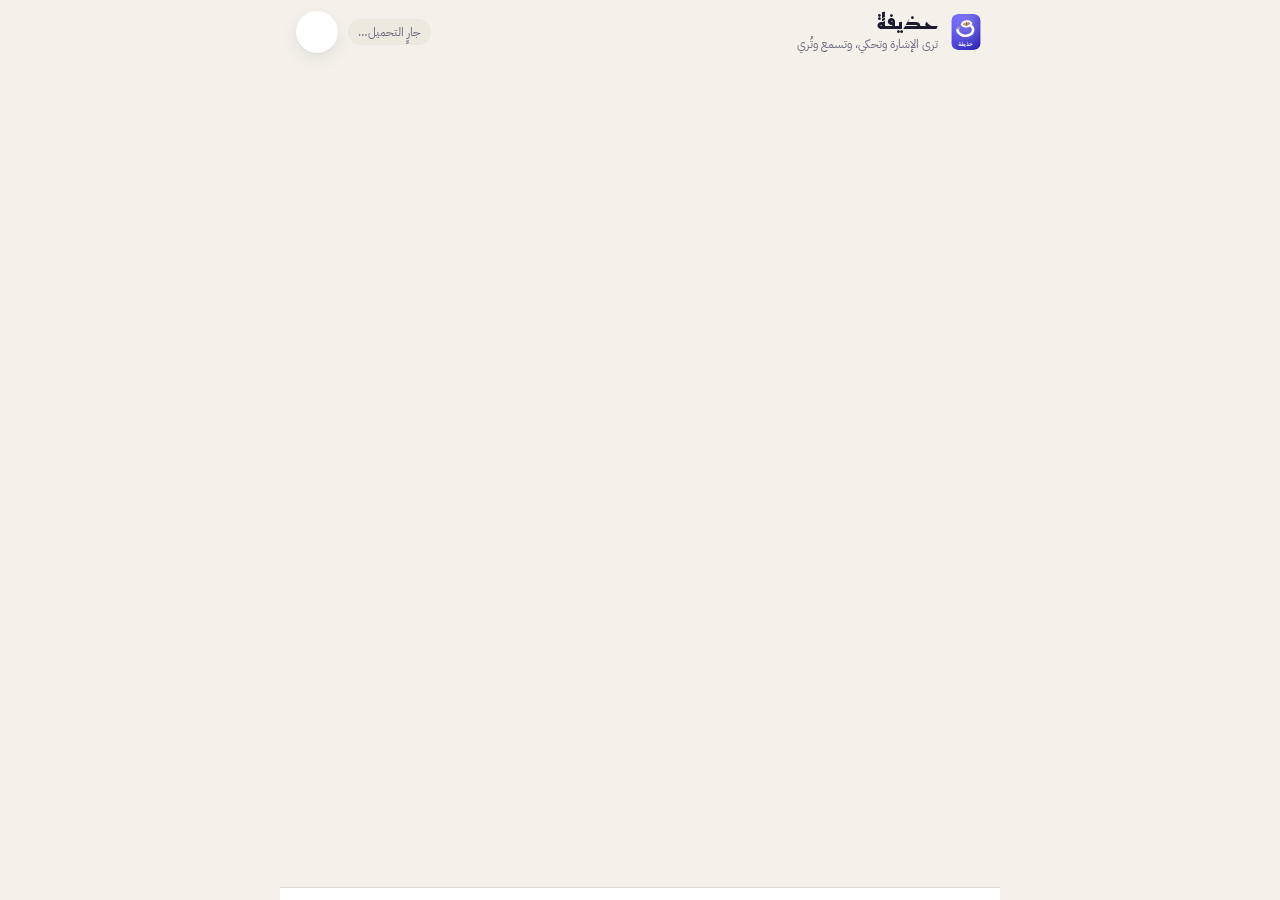
==== index.html @ 092742e8 "feat: room linking, torch, urgent words, name sign, daily streak, SOS broadcast" ====
<!doctype html>
<html lang="ar" dir="rtl">
<head>
<meta charset="utf-8">
<meta name="viewport" content="width=device-width, initial-scale=1, viewport-fit=cover">
<meta name="theme-color" content="#4640d4">
<meta name="mobile-web-app-capable" content="yes">
<meta name="apple-mobile-web-app-capable" content="yes">
<title>حذيفة</title>
<link rel="manifest" href="manifest.webmanifest">
<link rel="icon" href="icons/favicon-64.png">
<link rel="apple-touch-icon" href="icons/icon-192.png">
<link rel="preconnect" href="https://fonts.googleapis.com">
<link rel="preconnect" href="https://fonts.gstatic.com" crossorigin>
<link rel="stylesheet" href="https://fonts.googleapis.com/css2?family=IBM+Plex+Sans+Arabic:wght@400;600;700&family=Reem+Kufi:wght@500;700&display=swap">
<link rel="stylesheet" href="css/style.css">
</head>
<body>
<div id="app">
  <header class="top">
    <div class="brand">
      <img src="icons/logo.svg" alt="حذيفة" width="36" height="45">
      <div><h1>حذيفة</h1><small>ترى الإشارة وتحكي، وتسمع وتُري</small></div>
    </div>
    <span class="chip-status" id="status-chip">جارٍ التحميل…</span>
    <button class="iconbtn" id="btn-settings" aria-label="الإعدادات"></button>
  </header>

  <main id="main">
    <section class="view" id="view-translate"></section>
    <section class="view" id="view-listen"></section>
    <section class="view" id="view-course"></section>
    <section class="view" id="view-learn"></section>
    <section class="view" id="view-streak"></section>
    <section class="view" id="view-dict"></section>
    <section class="view" id="view-commands"></section>
    <section class="view" id="view-namesign"></section>
    <section class="view" id="view-room"></section>
  </main>

  <nav class="tabs" id="tabs" role="tablist" aria-label="الأقسام"></nav>
</div>

<!-- مسرح الكاميرا الواحد: يُنقل بين الأقسام بدل فتح الكاميرا أكثر من مرة -->
<div class="stage" id="stage" hidden>
  <video playsinline muted autoplay></video>
  <canvas class="overlay"></canvas>
  <div class="holdbar"><i></i></div>
  <div class="tools"></div>
  <div class="hud"><span class="pill dim" data-hud="left"></span><span class="pill big" data-hud="word" hidden></span><span class="pill dim" data-hud="quality"></span></div>
  <div class="center" data-hud="center"></div>
  <div class="shade" data-hud="shade">
    <h2>الكاميرا مغلقة</h2>
    <p>تعمل المعالجة كلها داخل هاتفك. لا يُرسَل أي فيديو إلى أي مكان.</p>
    <button class="btn primary" data-act="start-cam">تشغيل الكاميرا</button>
  </div>
</div>

<script type="module" src="js/app.js"></script>
</body>
</html>
---- css/style.css ----
/* عين — واجهة عربية (RTL) تبدأ من الهاتف */
:root {
  --bg: #f3f1ea; --surface: #ffffff; --surface2: #ece9df; --ink: #1c1a33; --muted: #6a6880; --line: #ded9cc;
  --accent: #4640d4; --accent-ink: #ffffff; --accent-soft: #e4e2fb;
  --amber: #e89a1d; --amber-soft: #fbeccd; --ok: #14925f; --ok-soft: #d6f1e5; --bad: #cf3f27; --bad-soft: #fadcd5;
  --shadow: 0 1px 2px rgba(28,26,51,.06), 0 6px 18px rgba(28,26,51,.07);
  --radius: 18px; --nav-h: 64px;
  --font-title: 'Reem Kufi', 'Segoe UI', Tahoma, 'Noto Sans Arabic', 'DejaVu Sans', sans-serif;
  --font-body: 'IBM Plex Sans Arabic', 'Segoe UI', Tahoma, 'Noto Sans Arabic', 'DejaVu Sans', sans-serif;
}
@media (prefers-color-scheme: dark) {
  :root:not([data-theme="light"]) {
    --bg: #101019; --surface: #1a1a29; --surface2: #232336; --ink: #ecebf8; --muted: #9a98b3; --line: #2d2d44;
    --accent: #8d89ff; --accent-ink: #12121f; --accent-soft: #28274a;
    --amber: #f5b64e; --amber-soft: #3a2f17; --ok: #3ccb8e; --ok-soft: #14342a; --bad: #ff7b60; --bad-soft: #3c1e18;
    --shadow: 0 1px 2px rgba(0,0,0,.4), 0 6px 18px rgba(0,0,0,.35);
    color-scheme: dark;
  }
}
:root[data-theme="dark"] {
  --bg: #101019; --surface: #1a1a29; --surface2: #232336; --ink: #ecebf8; --muted: #9a98b3; --line: #2d2d44;
  --accent: #8d89ff; --accent-ink: #12121f; --accent-soft: #28274a;
  --amber: #f5b64e; --amber-soft: #3a2f17; --ok: #3ccb8e; --ok-soft: #14342a; --bad: #ff7b60; --bad-soft: #3c1e18;
  --shadow: 0 1px 2px rgba(0,0,0,.4), 0 6px 18px rgba(0,0,0,.35);
  color-scheme: dark;
}

* { box-sizing: border-box; -webkit-tap-highlight-color: transparent; }
html, body { margin: 0; height: 100%; }
body {
  background: var(--bg); color: var(--ink); font-family: var(--font-body); font-size: 16px; line-height: 1.55;
  overscroll-behavior: none; -webkit-text-size-adjust: 100%;
}
button, input, select, textarea { font: inherit; color: inherit; }
h1, h2, h3 { font-family: var(--font-title); font-weight: 700; margin: 0; text-wrap: balance; letter-spacing: 0; }
p { margin: 0; }
[hidden] { display: none !important; }

#app { height: 100%; display: flex; flex-direction: column; max-width: 720px; margin-inline: auto; }

/* ---- الترويسة ---- */
.top {
  display: flex; align-items: center; gap: 10px; padding: calc(10px + env(safe-area-inset-top, 0px)) max(16px, env(safe-area-inset-left, 0px)) 8px max(16px, env(safe-area-inset-right, 0px));
}
.brand { display: flex; align-items: center; gap: 10px; flex: 1; min-width: 0; }
.brand img { width: 36px; height: 36px; flex: none; border-radius: 10px; }
.brand h1 { font-size: 1.35rem; line-height: 1.1; }
.brand small { display: block; color: var(--muted); font-size: .72rem; margin-top: 2px; }
.chip-status { font-size: .74rem; padding: 4px 10px; border-radius: 99px; background: var(--surface2); color: var(--muted); white-space: nowrap; }
.chip-status.ok { background: var(--ok-soft); color: var(--ok); }
.chip-status.warn { background: var(--amber-soft); color: var(--amber); }

/* ---- المحتوى ---- */
main { flex: 1; min-height: 0; overflow-y: auto; overflow-x: hidden; padding: 6px max(16px, env(safe-area-inset-left, 0px)) 24px max(16px, env(safe-area-inset-right, 0px)); scroll-behavior: smooth; }
.view { display: none; flex-direction: column; gap: 14px; animation: fade .22s ease; }
.view.on { display: flex; }
@keyframes fade { from { opacity: 0; transform: translateY(6px); } to { opacity: 1; transform: none; } }

/* ---- التنقّل السفلي ---- */
nav.tabs {
  display: flex; overflow-x: auto; gap: 2px; background: var(--surface); border-top: 1px solid var(--line);
  padding: 6px max(4px, env(safe-area-inset-left, 0px)) calc(6px + env(safe-area-inset-bottom, 0px)) max(4px, env(safe-area-inset-right, 0px));
  scrollbar-width: none;
}
nav.tabs::-webkit-scrollbar { display: none; }
nav.tabs button {
  display: flex; flex-direction: column; align-items: center; gap: 2px; background: none; border: 0; padding: 6px 8px; border-radius: 14px;
  color: var(--muted); font-size: .68rem; font-weight: 600; cursor: pointer; min-height: 52px; flex-shrink: 0; min-width: 54px;
}
nav.tabs button svg { width: 22px; height: 22px; }
nav.tabs button[aria-selected="true"] { color: var(--accent); background: var(--accent-soft); }

/* ---- مسرح الكاميرا بملء الشاشة ---- */
.stage.focus {
  position: fixed; inset: 0; z-index: 90; max-height: none; aspect-ratio: auto;
  height: 100%; border-radius: 0;
}
.stage.focus .shade p { max-width: 30ch; }
.stage.focus .hud { inset-inline: 16px; bottom: max(16px, env(safe-area-inset-bottom, 0px)); }
.stage.focus .hud .pill.big { font-size: 1.5rem; padding: 8px 22px; }
.stage.focus .tools { top: max(12px, env(safe-area-inset-top, 0px)); }

/* ---- فقاعة الطوارئ العائمة (SOS بلا كاميرا) ---- */
.sos-fab {
  position: fixed; inset-inline-end: 14px; bottom: calc(72px + env(safe-area-inset-bottom, 0px)); z-index: 95;
  width: 54px; height: 54px; border-radius: 50%; background: #b3170a; color: #fff;
  display: grid; place-items: center; border: 0; cursor: pointer;
  box-shadow: 0 6px 18px rgba(179, 23, 10, .45);
}
.sos-fab svg { width: 26px; height: 26px; }
.sos-fab::after { content: ''; position: absolute; inset: -4px; border-radius: 50%; border: 2px solid rgba(179, 23, 10, .5); animation: sospulse 2.2s infinite; }
@keyframes sospulse {
  0% { transform: scale(.92); opacity: 1; }
  70% { transform: scale(1.3); opacity: 0; }
  100% { transform: scale(1.3); opacity: 0; }
}

/* ---- الكورس ---- */
.course-unit-head { display: flex; align-items: center; gap: 10px; }
.course-badge { width: 42px; height: 42px; border-radius: 50%; flex: none; display: grid; place-items: center; background: var(--accent-soft); color: var(--accent); font-size: 1.1rem; font-weight: 700; }
.course-badge.done { background: var(--ok-soft); color: var(--ok); }
.step-count { display: flex; flex-wrap: wrap; gap: 6px; }
.step-dot { width: 10px; height: 10px; border-radius: 50%; background: var(--line); }
.step-dot.on { background: var(--ok); }
.step-note p { margin-bottom: 8px; }
.step-note li { margin-bottom: 4px; }
.challenge-box { display: flex; flex-direction: column; gap: 10px; align-items: center; text-align: center; }
.challenge-target { font-family: var(--font-title); font-size: 3rem; color: var(--accent); line-height: 1.1; }

/* ---- تمرين الأبجدية المتسلسل ---- */
.exchips { display: flex; flex-wrap: wrap; gap: 6px; justify-content: center; }
.exchip { font-family: var(--font-title); font-size: 1.3rem; padding: 4px 12px; border-radius: 10px; background: var(--surface2); color: var(--muted); }
.exchip.cur { background: var(--amber-soft); color: var(--amber); outline: 1.5px solid var(--amber); }
.exchip.done { background: var(--ok-soft); color: var(--ok); }
.exbig { font-family: var(--font-title); font-size: 4.5rem; text-align: center; color: var(--accent); line-height: 1.2; min-height: 1.2em; }

/* ---- البطاقات ---- */
.card { background: var(--surface); border-radius: var(--radius); box-shadow: var(--shadow); padding: 14px; display: flex; flex-direction: column; gap: 10px; min-width: 0; }
.card h2 { font-size: 1.12rem; }
.card .sub { color: var(--muted); font-size: .86rem; }
.row { display: flex; gap: 10px; align-items: center; flex-wrap: wrap; }
.row.between { justify-content: space-between; }
.row.spread { justify-content: space-between; width: 100%; }
.grow { flex: 1; min-width: 0; }
.muted { color: var(--muted); }
.small { font-size: .82rem; }

/* ---- أزرار ---- */
.btn {
  display: inline-flex; align-items: center; justify-content: center; gap: 8px; border: 0; border-radius: 14px; padding: 11px 16px; min-height: 46px;
  background: var(--surface2); color: var(--ink); font-weight: 600; cursor: pointer; transition: transform .08s, background .15s;
}
.btn:active { transform: scale(.97); }
.btn svg { width: 20px; height: 20px; flex: none; }
.btn.primary { background: var(--accent); color: var(--accent-ink); }
.btn.amber { background: var(--amber); color: #2b1b00; }
.btn.ghost { background: transparent; border: 1.5px solid var(--line); }
.btn.danger { background: var(--bad-soft); color: var(--bad); }
.btn.sm { min-height: 36px; padding: 6px 12px; font-size: .86rem; border-radius: 11px; }
.btn.block { width: 100%; }
.btn[disabled] { opacity: .45; pointer-events: none; }
.iconbtn { width: 42px; height: 42px; border-radius: 50%; border: 0; background: var(--surface); color: var(--ink); display: grid; place-items: center; box-shadow: var(--shadow); cursor: pointer; flex: none; }
.iconbtn svg { width: 22px; height: 22px; }

/* ---- حقول ---- */
input[type=text], input[type=search], input[type=tel], textarea, select {
  width: 100%; background: var(--surface2); border: 1.5px solid transparent; border-radius: 12px; padding: 10px 12px; min-height: 44px; outline: none;
}
input:focus, textarea:focus, select:focus { border-color: var(--accent); }
textarea { resize: vertical; min-height: 84px; }
label.field { display: flex; flex-direction: column; gap: 6px; font-size: .86rem; color: var(--muted); }
.seg { display: flex; background: var(--surface2); border-radius: 12px; padding: 3px; gap: 3px; }
.seg button { flex: 1; border: 0; background: none; padding: 8px 6px; border-radius: 9px; font-weight: 600; cursor: pointer; color: var(--muted); }
.seg button[aria-pressed="true"] { background: var(--surface); color: var(--accent); box-shadow: var(--shadow); }
.switch { display: flex; align-items: center; justify-content: space-between; gap: 10px; padding: 6px 0; }
.switch input { width: 46px; height: 26px; accent-color: var(--accent); }

/* ---- مسرح الكاميرا ---- */
.stage { position: relative; width: 100%; aspect-ratio: 4 / 3; max-height: 48vh; background: #0c0c14; border-radius: var(--radius); overflow: hidden; box-shadow: var(--shadow); }
.stage video, .stage canvas.overlay { position: absolute; inset: 0; width: 100%; height: 100%; object-fit: cover; }
.stage canvas.overlay { pointer-events: none; }
.stage .shade { position: absolute; inset: 0; display: grid; place-items: center; text-align: center; padding: 20px; background: linear-gradient(160deg, #1b1a3a, #0c0c14); color: #e9e8fa; gap: 12px; }
.stage .shade p { max-width: 28ch; font-size: .92rem; color: #b9b7d6; }
.stage .shade .btn { margin-top: 4px; }
.hud { position: absolute; inset-inline: 10px; bottom: 10px; display: flex; align-items: flex-end; justify-content: space-between; gap: 8px; pointer-events: none; }
.hud .pill { background: rgba(10,10,20,.62); color: #fff; backdrop-filter: blur(6px); padding: 5px 12px; border-radius: 99px; font-size: .8rem; }
.hud .pill.big { font-size: 1.1rem; font-weight: 700; padding: 6px 16px; }
.hud .pill.ok { background: rgba(20,146,95,.85); }
.hud .pill.warn { background: rgba(190,120,20,.92); }
.hud .pill.bad { background: rgba(180,50,40,.92); }
.hud .pill.dim { opacity: .75; }
.holdbar { position: absolute; inset-inline: 0; top: 0; height: 5px; background: rgba(255,255,255,.15); }
.holdbar i { display: block; height: 100%; width: 0; background: #3ccb8e; transition: width .08s linear; }
.stage .tools { position: absolute; top: 10px; inset-inline-end: 10px; display: flex; gap: 8px; }
.stage .tools .iconbtn { width: 38px; height: 38px; background: rgba(10,10,20,.6); color: #fff; box-shadow: none; }

/* ---- الجملة ---- */
.sentence { min-height: 74px; display: flex; flex-wrap: wrap; gap: 8px; align-items: center; padding: 10px; background: var(--surface); border-radius: var(--radius); box-shadow: var(--shadow); }
.sentence .ph { color: var(--muted); font-size: .92rem; }
.word { background: var(--accent-soft); color: var(--accent); padding: 6px 14px; border-radius: 12px; font-weight: 700; font-size: 1.25rem; animation: pop .25s ease; }
.word.unknown { background: transparent; border: 1.5px dashed var(--muted); color: var(--muted); }
.word.active { background: var(--amber); color: #2b1b00; }
@keyframes pop { from { transform: scale(.7); opacity: 0; } to { transform: none; opacity: 1; } }
.bigword { font-family: var(--font-title); font-size: clamp(2rem, 9vw, 3.2rem); text-align: center; padding: 6px 0; min-height: 1.3em; color: var(--accent); }

/* ---- صفوف القوائم ---- */
.list { display: flex; flex-direction: column; gap: 8px; }
.item { display: flex; align-items: center; gap: 12px; background: var(--surface); border-radius: 16px; padding: 10px 12px; box-shadow: var(--shadow); min-width: 0; }
.item .ttl { font-weight: 700; font-size: 1.05rem; overflow: hidden; text-overflow: ellipsis; white-space: nowrap; }
.item .meta { color: var(--muted); font-size: .8rem; }
.badge { font-size: .7rem; font-weight: 700; padding: 2px 8px; border-radius: 99px; background: var(--surface2); color: var(--muted); }
.badge.static { background: var(--accent-soft); color: var(--accent); }
.badge.motion { background: var(--amber-soft); color: var(--amber); }
.badge.builtin { background: var(--ok-soft); color: var(--ok); }
.avatar-box { position: relative; background: linear-gradient(180deg, var(--surface2), var(--surface)); border-radius: var(--radius); overflow: hidden; }
.avatar-box canvas { width: 100%; height: 100%; display: block; }
.avatar-box .cap { position: absolute; inset-inline: 0; top: 8px; text-align: center; font-weight: 700; font-size: 1.1rem; pointer-events: none; }
.hint { position: absolute; inset-inline: 0; bottom: 6px; text-align: center; font-size: .72rem; color: var(--muted); pointer-events: none; }

/* ---- الأصابع (تغذية راجعة) ---- */
.fingers { display: grid; grid-template-columns: repeat(5, 1fr); gap: 6px; }
.fingers span { text-align: center; padding: 6px 2px; border-radius: 10px; background: var(--surface2); color: var(--muted); font-size: .78rem; font-weight: 600; transition: background .15s, color .15s; }
.fingers span.ok { background: var(--ok-soft); color: var(--ok); }
.fingers span.bad { background: var(--bad-soft); color: var(--bad); }
.meter { height: 12px; background: var(--surface2); border-radius: 99px; overflow: hidden; }
.meter i { display: block; height: 100%; width: 0; background: linear-gradient(90deg, var(--bad), var(--amber), var(--ok)); transition: width .1s linear; }
.stars { font-size: 1.5rem; letter-spacing: 3px; color: var(--amber); }
.stars .off { color: var(--line); }

/* ---- مودال ---- */
.scrim { position: fixed; inset: 0; background: rgba(8,8,16,.55); display: flex; align-items: flex-end; justify-content: center; z-index: 50; animation: fade .18s ease; }
.sheet { background: var(--bg); width: 100%; max-width: 720px; max-height: 92vh; overflow-y: auto; border-radius: 24px 24px 0 0; padding: 16px max(16px, env(safe-area-inset-left, 0px)) calc(20px + env(safe-area-inset-bottom, 0px)) max(16px, env(safe-area-inset-right, 0px)); display: flex; flex-direction: column; gap: 12px; }
.sheet .grab { width: 44px; height: 5px; background: var(--line); border-radius: 9px; align-self: center; flex: none; }
.sheet header { display: flex; align-items: center; justify-content: space-between; gap: 10px; }
.sheet header h2 { font-size: 1.25rem; }

.toast { position: fixed; inset-inline: 16px; bottom: calc(var(--nav-h) + 18px + env(safe-area-inset-bottom, 0px)); margin-inline: auto; max-width: 440px; background: var(--ink); color: var(--bg); padding: 11px 16px; border-radius: 14px; box-shadow: var(--shadow); z-index: 60; text-align: center; font-weight: 600; animation: fade .2s ease; }
.toast.bad { background: var(--bad); color: #fff; }
.toast.ok { background: var(--ok); color: #fff; }

/* ---- تقرير الخلط ---- */
.pair { display: flex; align-items: center; gap: 8px; padding: 8px 10px; border-radius: 12px; background: var(--surface2); font-size: .9rem; }
.pair.warn { background: var(--bad-soft); }
.pair.mid { background: var(--amber-soft); }
.pair b { font-weight: 700; }
.bar { height: 8px; border-radius: 9px; background: var(--surface); flex: 1; overflow: hidden; }
.bar i { display: block; height: 100%; background: var(--ok); }
.bar.warn i { background: var(--bad); } .bar.mid i { background: var(--amber); }

/* ---- طوارئ ---- */
.sos { position: fixed; inset: 0; z-index: 99; display: flex; flex-direction: column; align-items: center; justify-content: center; gap: 18px; text-align: center; padding: 24px; background: #b3170a; color: #fff; }
.sos.flash { animation: flash .5s steps(2) infinite; }
@keyframes flash { 50% { background: #ffd400; color: #2a1a00; } }
.sos h1 { font-size: clamp(2.4rem, 12vw, 4.2rem); }
.sos .btn { min-height: 56px; font-size: 1.1rem; min-width: 220px; }
.bigphrase { position: fixed; inset: 0; z-index: 70; background: var(--bg); display: flex; align-items: center; justify-content: center; padding: 24px; text-align: center; font-family: var(--font-title); font-size: clamp(2.2rem, 11vw, 4.4rem); line-height: 1.25; color: var(--accent); }
.bigphrase small { display: block; font-family: var(--font-body); font-size: .9rem; color: var(--muted); margin-top: 16px; }

.kbd { font-family: ui-monospace, Consolas, monospace; background: var(--surface2); padding: 2px 8px; border-radius: 8px; font-size: .84rem; direction: ltr; display: inline-block; }
.empty { text-align: center; color: var(--muted); padding: 22px 10px; }
.okhint { color: var(--ok); }
.sep { height: 1px; background: var(--line); margin: 2px 0; }
.dots { display: inline-flex; gap: 5px; }
.dots i { width: 12px; height: 12px; border-radius: 50%; background: var(--line); }
.dots i.on { background: var(--ok); }
.dots i.cur { background: var(--amber); }
.spin { width: 18px; height: 18px; border: 3px solid var(--line); border-top-color: var(--accent); border-radius: 50%; animation: spin .8s linear infinite; display: inline-block; }
@keyframes spin { to { transform: rotate(360deg); } }
.countdown { font-family: var(--font-title); font-size: 4rem; color: #fff; text-shadow: 0 2px 12px rgba(0,0,0,.6); }
.stage .center { position: absolute; inset: 0; display: grid; place-items: center; pointer-events: none; }
details.card summary { cursor: pointer; font-weight: 700; }
a { color: var(--accent); }

.duo { display: grid; grid-template-columns: 1fr 1fr; gap: 10px; }
.duo .avatar-box { aspect-ratio: 1; }
.duo .stage { aspect-ratio: 1; max-height: none; }
.duo .stage .shade { padding: 10px; gap: 8px; }
.duo .stage .shade h2 { font-size: 1rem; }
.duo .stage .shade p { font-size: .75rem; }
.duo .stage .hud .pill { font-size: .7rem; padding: 3px 8px; }
.duo .stage .tools .iconbtn { width: 32px; height: 32px; }
input[type=range], input[type=checkbox] { accent-color: var(--accent); }
main > .view > h2, #view-learn > div > h2 { font-size: 1.15rem; }
#view-learn .row.between h2 { font-size: 1.15rem; }

/* ---- معايرة اليد ---- */
.calib { position: fixed; inset: 0; z-index: 70; display: flex; align-items: flex-end; justify-content: center; padding: 16px; padding-bottom: calc(84px + env(safe-area-inset-bottom)); background: linear-gradient(to top, rgba(8,8,16,.55), transparent 55%); }
.calib .card { width: min(440px, 100%); box-shadow: 0 18px 50px rgba(0,0,0,.35); }
.calib .count { font-family: var(--font-title); font-size: 2.6rem; line-height: 1; color: var(--accent); min-height: 1.1em; }
.calib .meter { height: 8px; }

/* ---- الأبجدية ---- */
.alpha-grid { display: grid; grid-template-columns: repeat(6, 1fr); gap: 6px; max-height: 46vh; overflow: auto; padding: 2px; }
.alpha { display: flex; flex-direction: column; align-items: center; justify-content: center; gap: 2px; min-height: 56px; border: 1.5px solid var(--line); border-radius: 12px; background: var(--surface); color: var(--ink); cursor: pointer; }
.alpha span { font-family: var(--font-title); font-size: 1.45rem; line-height: 1; }
.alpha small { font-size: .6rem; color: var(--muted); }
.alpha.done { border-color: var(--ok); background: var(--ok-soft); color: var(--ok); }
.alpha.done small { color: var(--ok); }
.word small.spell { display: inline-block; margin-inline-start: 6px; font-size: .6rem; font-weight: 600; color: var(--accent); opacity: .85; }
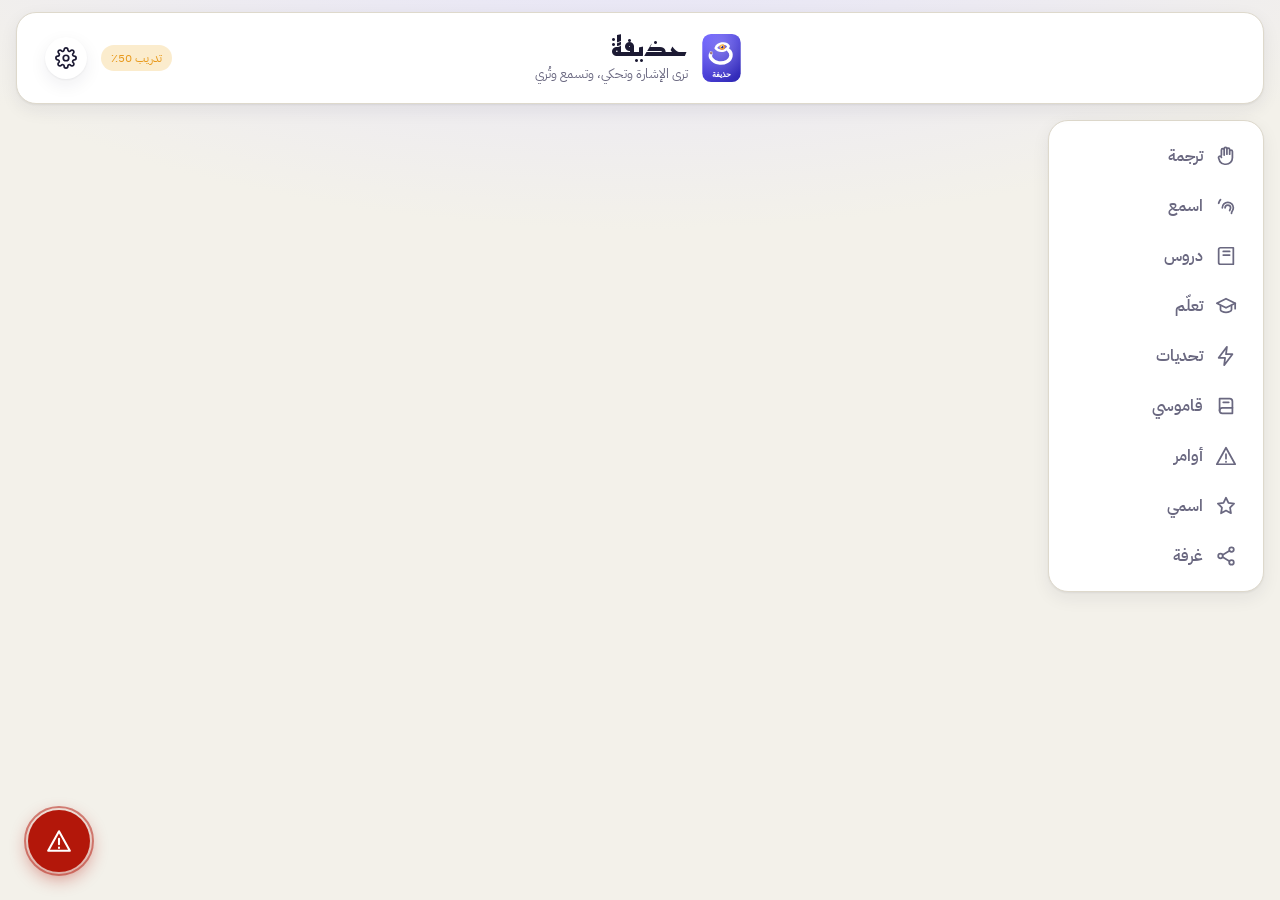
==== commit 1a890f20: "واجهة الكمبيوتر: ترويسة بشعاري وزارة التعليم ورؤية عُمان 2040، قائمة جانبية، وأعمدة (ain-v23) - شاشة" ====
--- a/index.html
+++ b/index.html
@@ -18,12 +18,15 @@
 <body>
 <div id="app">
   <header class="top">
+    <!-- شعار وزارة التعليم (أعلى اليمين) وشعار رؤية عُمان 2040 (أعلى اليسار): ضع الملفين في icons/brand/ -->
+    <img class="org-logo org-moe" src="icons/brand/moe.png" alt="وزارة التعليم — سلطنة عُمان" onerror="this.hidden=true">
     <div class="brand">
       <img src="icons/logo.svg" alt="حذيفة" width="36" height="45">
       <div><h1>حذيفة</h1><small>ترى الإشارة وتحكي، وتسمع وتُري</small></div>
     </div>
     <span class="chip-status" id="status-chip">جارٍ التحميل…</span>
     <button class="iconbtn" id="btn-settings" aria-label="الإعدادات"></button>
+    <img class="org-logo org-2040" src="icons/brand/oman2040.png" alt="رؤية عُمان 2040" onerror="this.hidden=true">
   </header>
 
   <main id="main">
--- a/css/style.css
+++ b/css/style.css
@@ -278,4 +278,82 @@
 .alpha.done small { color: var(--ok); }
 .word small.spell { display: inline-block; margin-inline-start: 6px; font-size: .6rem; font-weight: 600; color: var(--accent); opacity: .85; }
 
-
+/* ---- تعابير الوجه والجملة الكبيرة ---- */
+.row.center .bigword { padding-block: 4px; }
+.row.center .chip-status { align-self: center; animation: pop .25s ease; }
+
+/* وميض الطوارئ: طبقة حمراء كاملة الشاشة */
+.urgent-overlay { font-family: var(--font-title); color: #fff; text-align: center; padding: 20px; }
+.urgent-emoji { font-size: clamp(4rem, 18vw, 8rem); line-height: 1; }
+.urgent-word { font-size: clamp(2.2rem, 10vw, 4.5rem); font-weight: 800; }
+.urgent-sub { font-size: clamp(1.1rem, 4.5vw, 1.8rem); font-weight: 700; opacity: .9; }
+@keyframes urgent-ripple { 0% { transform: scale(.6); opacity: 0; } 40% { transform: scale(1.08); opacity: 1; } 100% { transform: scale(1); opacity: 1; } }
+.urgent-ripple { animation: urgent-ripple .5s ease; }
+
+
+
+/* شارة الرسائل غير المقروءة على تبويب الغرفة */
+#tabs button[data-badge] { position: relative; }
+#tabs button[data-badge]::after { content: attr(data-badge); position: absolute; top: 4px; inset-inline-end: 18%; min-width: 18px; height: 18px; padding: 0 5px; border-radius: 99px; background: var(--bad); color: #fff; font-size: .68rem; line-height: 18px; text-align: center; font-weight: 700; }
+
+/* ================= شعارات الجهات ================= */
+.org-logo { height: 34px; width: auto; max-width: 84px; object-fit: contain; flex: none; }
+
+/* ================= واجهة الكمبيوتر (شاشة عريضة) ================= */
+@media (min-width: 1000px) {
+  body { background: radial-gradient(1200px 500px at 50% -120px, var(--accent-soft), transparent 70%), var(--bg); }
+  #app {
+    max-width: 1320px; display: grid; height: 100%;
+    grid-template-columns: 232px minmax(0, 1fr); grid-template-rows: auto minmax(0, 1fr);
+    grid-template-areas: "top top" "nav main";
+  }
+  /* الترويسة: الوزارة يميناً، التطبيق في الوسط، رؤية 2040 يساراً */
+  .top {
+    grid-area: top; position: relative; display: flex; align-items: center; gap: 14px; min-height: 92px;
+    padding: 14px 28px; margin: 12px 16px 0; border-radius: 20px;
+    background: var(--surface); box-shadow: var(--shadow); border: 1px solid var(--line);
+  }
+  .top .brand { position: absolute; left: 50%; transform: translateX(-50%); flex: none; width: max-content; }
+  .top #status-chip { margin-inline-start: auto; }
+  .org-logo { height: 62px; max-width: 150px; }
+  .brand img { width: 48px; height: 48px; }
+  .brand h1 { font-size: 1.7rem; }
+  .brand small { font-size: .82rem; }
+
+  /* القائمة الجانبية بدل الشريط السفلي */
+  nav.tabs {
+    grid-area: nav; flex-direction: column; overflow-y: auto; overflow-x: hidden; gap: 4px;
+    margin: 16px 0 16px 16px; margin-inline-start: 16px; margin-inline-end: 0;
+    padding: 12px; border: 1px solid var(--line); border-radius: 20px; box-shadow: var(--shadow);
+    align-self: start; max-height: calc(100% - 32px);
+  }
+  nav.tabs button {
+    flex-direction: row; justify-content: flex-start; gap: 12px; width: 100%; min-height: 46px;
+    padding: 10px 14px; font-size: .98rem; font-weight: 600; border-radius: 12px;
+  }
+  nav.tabs button:hover { background: var(--surface2); color: var(--ink); }
+  nav.tabs button[aria-selected="true"] { box-shadow: inset 3px 0 0 var(--accent); }
+  nav.tabs button svg { width: 22px; height: 22px; flex: none; }
+
+  main { grid-area: main; padding: 16px 28px 48px; }
+  .view { max-width: 1060px; margin-inline: auto; width: 100%; }
+  .card { padding: 20px 22px; }
+
+  /* ترجمة: الكاميرا ثابتة في عمود، والجملة والأزرار في العمود الآخر */
+  #view-translate.on { display: grid; grid-template-columns: minmax(0, 1.15fr) minmax(0, 1fr); gap: 16px 22px; align-items: start; }
+  #view-translate.on > :first-child { grid-column: 1; grid-row: 1 / span 30; position: sticky; top: 0; }
+  #view-translate.on > :not(:first-child) { grid-column: 2; }
+  #view-translate .stage { max-height: 70vh; }
+
+  /* التحديات: اليوم والتقدّم في عمود، ومسار الثلاثين يوماً في الآخر */
+  #view-streak.on { display: grid; grid-template-columns: minmax(0, 1fr) minmax(0, 1fr); gap: 16px 22px; align-items: start; }
+  #view-streak.on > * { grid-column: 1; }
+  #view-streak.on > .journey-path { grid-column: 2; grid-row: 1 / span 30; position: sticky; top: 0; max-height: calc(100vh - 170px); overflow-y: auto; }
+
+  /* الغرفة: محادثة أطول */
+  #view-room .card > div[style*="overflow-y"] { height: calc(100vh - 360px) !important; }
+
+  .sos-fab { bottom: 28px; inset-inline-end: 28px; width: 62px; height: 62px; }
+}
+@media (max-width: 999px) { .top:has(.org-logo:not([hidden])) #status-chip { display: none; } .org-logo { height: 30px; max-width: 72px; } }
+@media (max-width: 420px) { .brand small { display: none; } .org-logo { height: 26px; max-width: 60px; } }
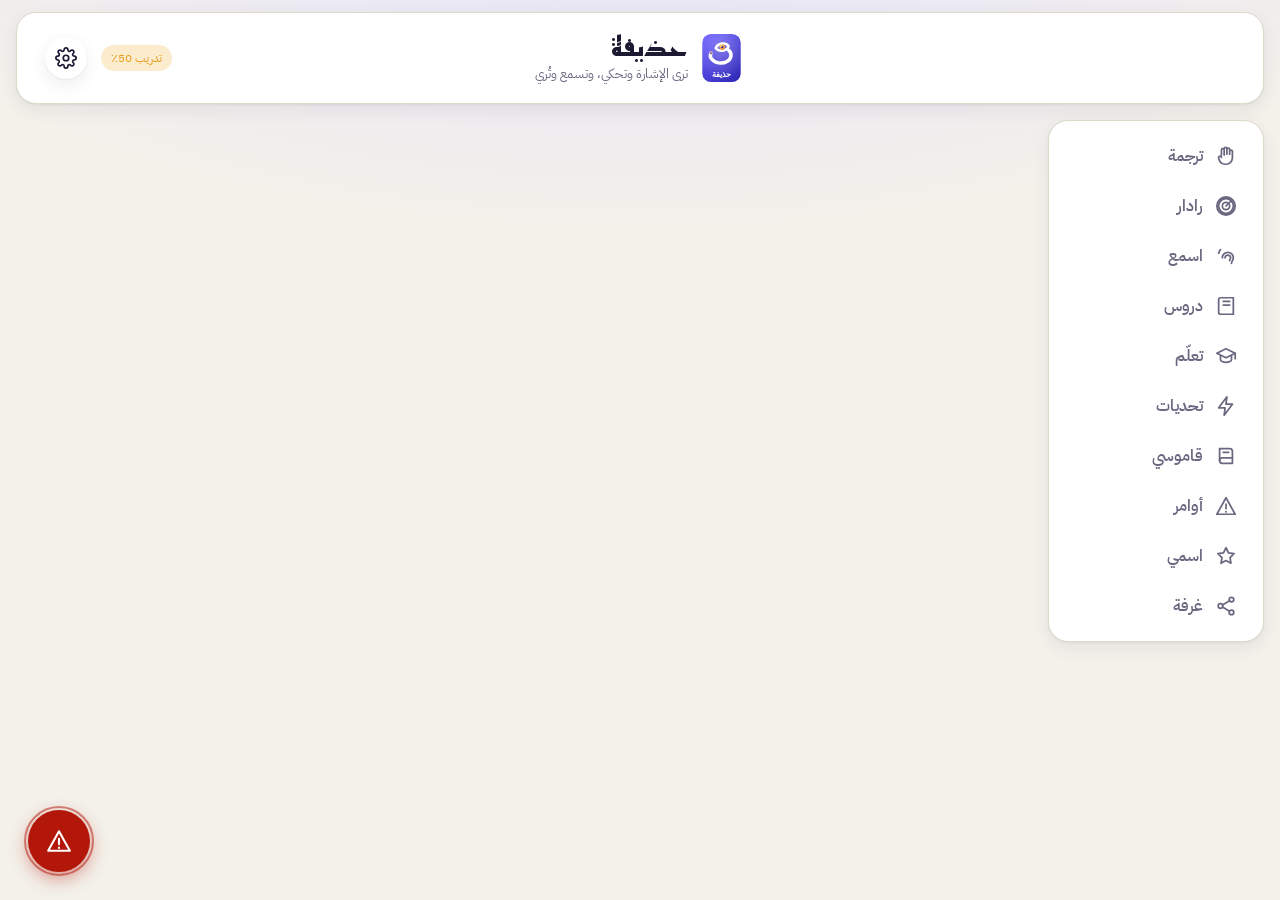
==== commit c0fe55dc: "fix(ray): add missing view-ray container in index.html and update stage lifecycle" ====
--- a/index.html
+++ b/index.html
@@ -24,6 +24,10 @@
       <img src="icons/logo.svg" alt="حذيفة" width="36" height="45">
       <div><h1>حذيفة</h1><small>ترى الإشارة وتحكي، وتسمع وتُري</small></div>
     </div>
+    <a class="apk-btn" id="apk-dl" href="download/hudhaifa.apk" download="hudhaifa.apk" hidden title="تحميل تطبيق أندرويد">
+      <svg viewBox="0 0 24 24" fill="none" stroke="currentColor" stroke-width="2" stroke-linecap="round" stroke-linejoin="round" aria-hidden="true"><path d="M12 4v11m0 0l-4-4m4 4l4-4M5 20h14"/></svg>
+      <span>تحميل التطبيق</span>
+    </a>
     <span class="chip-status" id="status-chip">جارٍ التحميل…</span>
     <button class="iconbtn" id="btn-settings" aria-label="الإعدادات"></button>
     <img class="org-logo org-2040" src="icons/brand/oman2040.png" alt="رؤية عُمان 2040" onerror="this.hidden=true">
@@ -31,6 +35,7 @@
 
   <main id="main">
     <section class="view" id="view-translate"></section>
+    <section class="view" id="view-ray"></section>
     <section class="view" id="view-listen"></section>
     <section class="view" id="view-course"></section>
     <section class="view" id="view-learn"></section>
--- a/css/style.css
+++ b/css/style.css
@@ -357,3 +357,59 @@
 }
 @media (max-width: 999px) { .top:has(.org-logo:not([hidden])) #status-chip { display: none; } .org-logo { height: 30px; max-width: 72px; } }
 @media (max-width: 420px) { .brand small { display: none; } .org-logo { height: 26px; max-width: 60px; } }
+
+/* زر تحميل تطبيق أندرويد (APK) */
+.apk-btn { display: inline-flex; align-items: center; gap: 6px; padding: 7px 12px; border-radius: 99px; background: var(--accent); color: var(--accent-ink); font-weight: 700; font-size: .82rem; text-decoration: none; white-space: nowrap; box-shadow: var(--shadow); flex: none; }
+.apk-btn svg { width: 16px; height: 16px; }
+.apk-btn:active { transform: scale(.97); }
+@media (max-width: 999px) { .top:has(.apk-btn:not([hidden])) #status-chip { display: none; } }
+@media (max-width: 380px) { .apk-btn span { display: none; } .apk-btn { padding: 8px; } }
+@media (min-width: 1000px) { .top .apk-btn { margin-inline-start: auto; } .top .apk-btn:not([hidden]) ~ #status-chip { margin-inline-start: 0; } }
+
+/* ---- رادار الكفيف وشعاع حذيفة ---- */
+.ray-card .big-label { font-size: 1.55rem; font-weight: 800; color: var(--ink); margin-top: 4px; }
+.ray-card .big-dist { font-size: 2rem; font-weight: 900; font-family: var(--font-title); margin-top: 2px; }
+
+/* ---- تحسينات الواجهة والمظهر الجمالي المطور ---- */
+.hud .pill {
+  background: rgba(16, 16, 28, 0.75);
+  backdrop-filter: blur(10px);
+  -webkit-backdrop-filter: blur(10px);
+  border: 1px solid rgba(255, 255, 255, 0.1);
+  box-shadow: 0 4px 16px rgba(0, 0, 0, 0.28);
+}
+.holdbar { height: 6px; background: rgba(255, 255, 255, 0.12); }
+.holdbar i {
+  background: linear-gradient(90deg, #3ccb8e, #5af3b0);
+  box-shadow: 0 0 10px rgba(60, 203, 142, 0.7);
+}
+.btn {
+  transition: transform .12s cubic-bezier(.34,1.56,.64,1), background-color .15s, box-shadow .15s;
+}
+.btn:active { transform: scale(0.97); }
+.bigword {
+  text-shadow: 0 2px 20px rgba(70, 64, 212, 0.22);
+  letter-spacing: -0.5px;
+}
+.ray-card {
+  background: linear-gradient(145deg, var(--surface), var(--surface2));
+  border: 1px solid var(--line);
+  position: relative;
+  overflow: hidden;
+}
+.ray-card::before {
+  content: '';
+  position: absolute;
+  inset-inline-start: 0;
+  top: 0;
+  bottom: 0;
+  width: 4px;
+  background: linear-gradient(180deg, var(--accent), var(--ok));
+}
+nav.tabs button {
+  transition: background-color .18s ease, color .18s ease, transform .12s;
+}
+nav.tabs button:active { transform: scale(0.94); }
+nav.tabs button[aria-selected="true"] {
+  box-shadow: 0 2px 10px rgba(70, 64, 212, 0.16);
+}
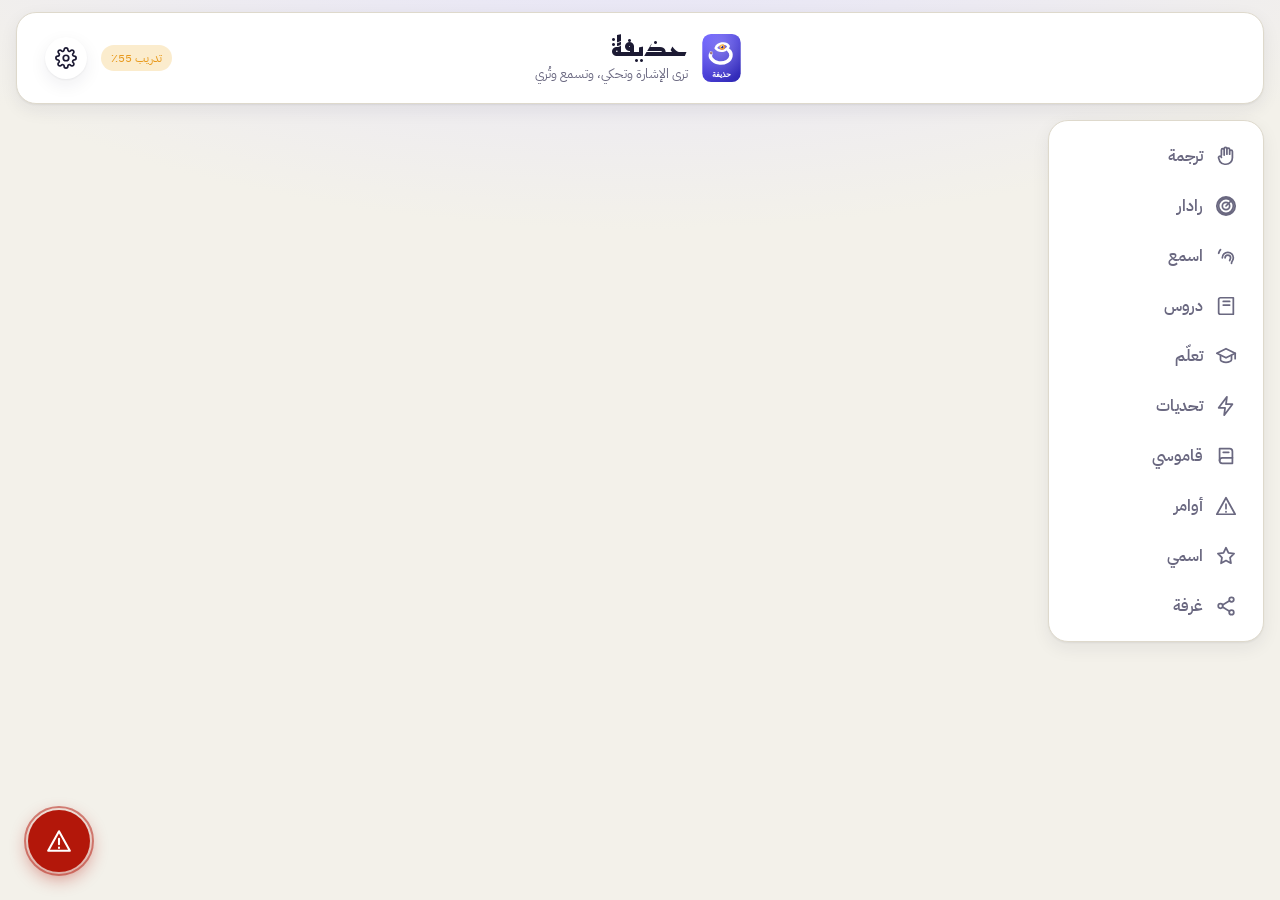
==== commit 86f3f953: "feat(mobile): add fluid swipe navigation, haptic feedback, double-tap flip, and safe radar lifecycle" ====
--- a/index.html
+++ b/index.html
@@ -6,6 +6,7 @@
 <meta name="theme-color" content="#4640d4">
 <meta name="mobile-web-app-capable" content="yes">
 <meta name="apple-mobile-web-app-capable" content="yes">
+<meta name="apple-mobile-web-app-status-bar-style" content="black-translucent">
 <title>حذيفة</title>
 <link rel="manifest" href="manifest.webmanifest">
 <link rel="icon" href="icons/favicon-64.png">
--- a/css/style.css
+++ b/css/style.css
@@ -36,11 +36,14 @@
 p { margin: 0; }
 [hidden] { display: none !important; }
 
-#app { height: 100%; display: flex; flex-direction: column; max-width: 720px; margin-inline: auto; }
+#app { height: 100dvh; max-height: 100dvh; display: flex; flex-direction: column; max-width: 720px; margin-inline: auto; position: relative; overflow: hidden; }
 
 /* ---- الترويسة ---- */
 .top {
-  display: flex; align-items: center; gap: 10px; padding: calc(10px + env(safe-area-inset-top, 0px)) max(16px, env(safe-area-inset-left, 0px)) 8px max(16px, env(safe-area-inset-right, 0px));
+  display: flex; align-items: center; gap: 10px;
+  padding: calc(10px + env(safe-area-inset-top, 0px)) max(16px, env(safe-area-inset-left, 0px)) 8px max(16px, env(safe-area-inset-right, 0px));
+  backdrop-filter: blur(16px); -webkit-backdrop-filter: blur(16px);
+  z-index: 30;
 }
 .brand { display: flex; align-items: center; gap: 10px; flex: 1; min-width: 0; }
 .brand img { width: 36px; height: 36px; flex: none; border-radius: 10px; }
@@ -50,25 +53,49 @@
 .chip-status.ok { background: var(--ok-soft); color: var(--ok); }
 .chip-status.warn { background: var(--amber-soft); color: var(--amber); }
 
-/* ---- المحتوى ---- */
-main { flex: 1; min-height: 0; overflow-y: auto; overflow-x: hidden; padding: 6px max(16px, env(safe-area-inset-left, 0px)) 24px max(16px, env(safe-area-inset-right, 0px)); scroll-behavior: smooth; }
-.view { display: none; flex-direction: column; gap: 14px; animation: fade .22s ease; }
-.view.on { display: flex; }
-@keyframes fade { from { opacity: 0; transform: translateY(6px); } to { opacity: 1; transform: none; } }
-
-/* ---- التنقّل السفلي ---- */
+/* ---- المحتوى والتفاعل اللمسي ---- */
+main {
+  flex: 1; min-height: 0; overflow-y: auto; overflow-x: hidden;
+  overscroll-behavior-y: contain; -webkit-overflow-scrolling: touch; touch-action: pan-y pinch-zoom;
+  padding: 6px max(14px, env(safe-area-inset-left, 0px)) 24px max(14px, env(safe-area-inset-right, 0px));
+  scroll-behavior: smooth;
+}
+.view { display: none; flex-direction: column; gap: 14px; will-change: transform, opacity; }
+.view.on { display: flex; animation: viewSlideNext .24s cubic-bezier(.22, 1, .36, 1); }
+.view.on.slide-prev { animation: viewSlidePrev .24s cubic-bezier(.22, 1, .36, 1); }
+@keyframes viewSlideNext { from { opacity: 0; transform: translateX(-24px); } to { opacity: 1; transform: translateX(0); } }
+@keyframes viewSlidePrev { from { opacity: 0; transform: translateX(24px); } to { opacity: 1; transform: translateX(0); } }
+
+/* منع وميض التحديد على شاشات اللمس للأجهزة الذكية */
+button, a, .btn, .iconbtn, .exchip, nav.tabs button {
+  -webkit-tap-highlight-color: transparent;
+  touch-action: manipulation;
+}
+
+/* ---- التنقّل السفلي (شريط لمسي عائم ببلور وتجاوب أصيل) ---- */
 nav.tabs {
-  display: flex; overflow-x: auto; gap: 2px; background: var(--surface); border-top: 1px solid var(--line);
-  padding: 6px max(4px, env(safe-area-inset-left, 0px)) calc(6px + env(safe-area-inset-bottom, 0px)) max(4px, env(safe-area-inset-right, 0px));
-  scrollbar-width: none;
+  display: flex; overflow-x: auto; gap: 4px;
+  background: var(--surface);
+  backdrop-filter: blur(20px); -webkit-backdrop-filter: blur(20px);
+  border-top: 1px solid var(--line);
+  padding: 6px max(6px, env(safe-area-inset-left, 0px)) calc(8px + env(safe-area-inset-bottom, 0px)) max(6px, env(safe-area-inset-right, 0px));
+  scrollbar-width: none; box-shadow: 0 -4px 20px rgba(0, 0, 0, 0.06);
+  -webkit-user-select: none; user-select: none;
+  z-index: 40;
 }
 nav.tabs::-webkit-scrollbar { display: none; }
 nav.tabs button {
-  display: flex; flex-direction: column; align-items: center; gap: 2px; background: none; border: 0; padding: 6px 8px; border-radius: 14px;
-  color: var(--muted); font-size: .68rem; font-weight: 600; cursor: pointer; min-height: 52px; flex-shrink: 0; min-width: 54px;
-}
-nav.tabs button svg { width: 22px; height: 22px; }
-nav.tabs button[aria-selected="true"] { color: var(--accent); background: var(--accent-soft); }
+  display: flex; flex-direction: column; align-items: center; justify-content: center; gap: 3px;
+  background: none; border: 0; padding: 6px 10px; border-radius: 16px;
+  color: var(--muted); font-size: .72rem; font-weight: 600; cursor: pointer; min-height: 52px; flex-shrink: 0; min-width: 58px;
+  transition: background-color .18s ease, color .18s ease, transform .12s cubic-bezier(.34, 1.56, .64, 1);
+}
+nav.tabs button:active { transform: scale(0.92); }
+nav.tabs button[aria-selected="true"] {
+  color: var(--accent); background: var(--accent-soft);
+  transform: scale(1.02); font-weight: 700;
+  box-shadow: 0 2px 10px rgba(70, 64, 212, 0.16);
+}
 
 /* ---- مسرح الكاميرا بملء الشاشة ---- */
 .stage.focus {
@@ -406,10 +433,14 @@
   width: 4px;
   background: linear-gradient(180deg, var(--accent), var(--ok));
 }
-nav.tabs button {
-  transition: background-color .18s ease, color .18s ease, transform .12s;
-}
-nav.tabs button:active { transform: scale(0.94); }
-nav.tabs button[aria-selected="true"] {
-  box-shadow: 0 2px 10px rgba(70, 64, 212, 0.16);
-}
+
+/* ---- إيماءة قلب الكاميرا بنقرتين ---- */
+.stage { perspective: 850px; }
+.stage.flipping video, .stage.flipping canvas {
+  animation: stageFlip .38s cubic-bezier(.4, 0, .2, 1);
+}
+@keyframes stageFlip {
+  0% { transform: rotateY(0deg) scale(1); }
+  50% { transform: rotateY(90deg) scale(0.95); }
+  100% { transform: rotateY(0deg) scale(1); }
+}
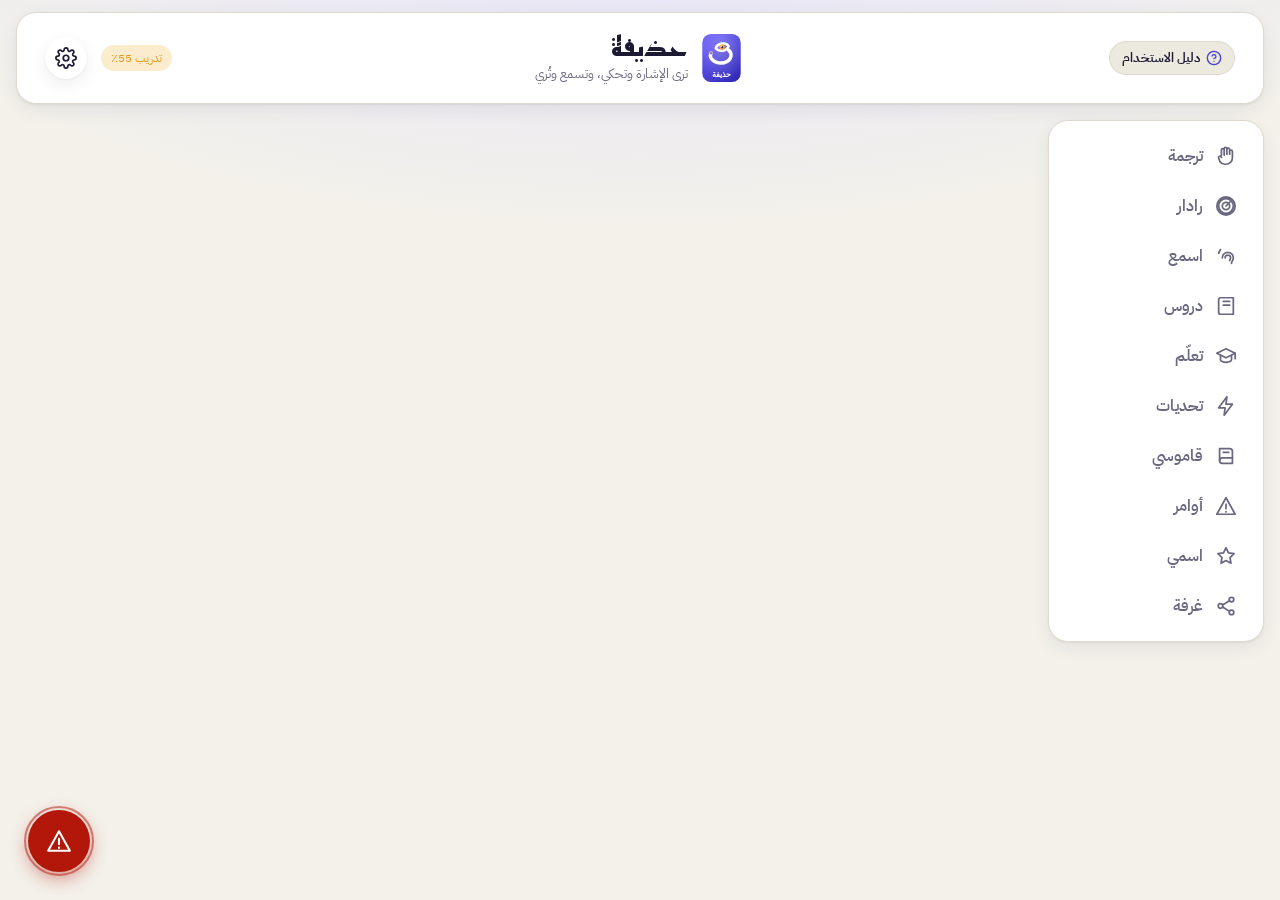
==== commit bc8ea4b5: "feat: add user guide, first-time section intros, OLED stealth mode, face-to-face split screen, acous" ====
--- a/index.html
+++ b/index.html
@@ -25,6 +25,10 @@
       <img src="icons/logo.svg" alt="حذيفة" width="36" height="45">
       <div><h1>حذيفة</h1><small>ترى الإشارة وتحكي، وتسمع وتُري</small></div>
     </div>
+    <button class="guide-btn" id="btn-guide" aria-label="دليل الاستخدام ومزايا الأقسام" title="دليل الاستخدام">
+      <svg viewBox="0 0 24 24" fill="none" stroke="currentColor" stroke-width="2" stroke-linecap="round" stroke-linejoin="round" aria-hidden="true"><circle cx="12" cy="12" r="10"/><path d="M9.09 9a3 3 0 0 1 5.83 1c0 2-3 3-3 3"/><line x1="12" y1="17" x2="12.01" y2="17"/></svg>
+      <span>دليل الاستخدام</span>
+    </button>
     <a class="apk-btn" id="apk-dl" href="download/hudhaifa.apk" download="hudhaifa.apk" hidden title="تحميل تطبيق أندرويد">
       <svg viewBox="0 0 24 24" fill="none" stroke="currentColor" stroke-width="2" stroke-linecap="round" stroke-linejoin="round" aria-hidden="true"><path d="M12 4v11m0 0l-4-4m4 4l4-4M5 20h14"/></svg>
       <span>تحميل التطبيق</span>
--- a/css/style.css
+++ b/css/style.css
@@ -444,3 +444,118 @@
   50% { transform: rotateY(90deg) scale(0.95); }
   100% { transform: rotateY(0deg) scale(1); }
 }
+
+/* ---- زر دليل الاستخدام في الترويسة ---- */
+.guide-btn {
+  display: inline-flex; align-items: center; gap: 6px; padding: 6px 12px;
+  border-radius: 99px; background: var(--surface2); color: var(--ink);
+  font-weight: 600; font-size: .8rem; border: 1px solid var(--line);
+  cursor: pointer; white-space: nowrap; flex: none;
+  transition: transform .12s, background-color .15s;
+}
+.guide-btn svg { width: 16px; height: 16px; color: var(--accent); flex: none; }
+.guide-btn:active { transform: scale(.95); }
+@media (max-width: 480px) {
+  .guide-btn span { display: none; }
+  .guide-btn { padding: 8px; border-radius: 50%; }
+}
+
+/* ---- بطاقة الشرح الأول للأقسام (First-Time Section Onboarding) ---- */
+.tab-intro-card {
+  background: linear-gradient(135deg, var(--surface), var(--surface2));
+  border: 1px solid var(--accent-soft);
+  border-inline-start: 4px solid var(--accent);
+  border-radius: var(--radius);
+  padding: 14px 16px;
+  display: flex;
+  flex-direction: column;
+  gap: 10px;
+  animation: introSlideDown .25s ease-out;
+  box-shadow: 0 4px 16px rgba(70, 64, 212, 0.08);
+}
+@keyframes introSlideDown {
+  from { opacity: 0; transform: translateY(-10px); }
+  to { opacity: 1; transform: translateY(0); }
+}
+.tab-intro-head { display: flex; align-items: flex-start; gap: 10px; }
+.tab-intro-head h3 { font-size: 1.05rem; color: var(--ink); }
+.tab-intro-head p { font-size: .84rem; color: var(--muted); margin-top: 3px; line-height: 1.4; }
+.tab-intro-tips {
+  margin: 0; padding-inline-start: 18px;
+  display: flex; flex-direction: column; gap: 4px;
+}
+.tab-intro-tips li { font-size: .82rem; color: var(--ink); line-height: 1.35; }
+.tab-intro-foot { display: flex; justify-content: flex-end; margin-top: 2px; }
+
+/* ---- وضع الشاشة المعتمة للنظارة الذكية (OLED Stealth Mode) ---- */
+.stealth-overlay {
+  position: fixed; inset: 0; z-index: 9999;
+  background: #000000;
+  color: #666666;
+  display: flex; flex-direction: column;
+  align-items: center; justify-content: center;
+  padding: 24px; text-align: center;
+  gap: 16px;
+  user-select: none; -webkit-user-select: none;
+  cursor: pointer;
+  touch-action: manipulation;
+}
+.stealth-icon { font-size: 2.2rem; filter: grayscale(1); opacity: 0.5; }
+.stealth-title { font-size: 1.1rem; color: #888; font-weight: 700; }
+.stealth-sub { font-size: .85rem; color: #444; max-width: 280px; line-height: 1.4; }
+.stealth-pill {
+  padding: 8px 18px; border-radius: 99px;
+  border: 1px solid #333; font-size: .8rem; color: #777;
+  background: rgba(255, 255, 255, 0.03);
+}
+
+/* ---- محادثة الوجه لوجه بالشاشة المنقسمة (Face-to-Face Split Screen) ---- */
+.f2f-modal {
+  position: fixed; inset: 0; z-index: 990;
+  background: var(--bg);
+  display: flex; flex-direction: column;
+  overflow: hidden;
+}
+.f2f-top {
+  flex: 1; min-height: 0;
+  transform: rotate(180deg);
+  background: var(--surface);
+  border-bottom: 2px dashed var(--accent);
+  padding: 16px;
+  display: flex; flex-direction: column;
+  align-items: center; justify-content: center;
+  text-align: center; gap: 12px;
+  box-shadow: 0 -4px 16px rgba(0,0,0,0.06);
+}
+.f2f-top .f2f-partner-text {
+  font-family: var(--font-title);
+  font-size: clamp(1.4rem, 6vw, 2.2rem);
+  font-weight: 800; color: var(--accent);
+  max-width: 90%; line-height: 1.25;
+}
+.f2f-bottom {
+  flex: 1; min-height: 0;
+  background: var(--bg);
+  padding: 16px;
+  display: flex; flex-direction: column;
+  align-items: center; justify-content: center;
+  text-align: center; gap: 12px;
+}
+.f2f-bottom .f2f-my-text {
+  font-family: var(--font-title);
+  font-size: clamp(1.2rem, 5.5vw, 1.8rem);
+  font-weight: 700; color: var(--ink);
+  line-height: 1.3;
+}
+.f2f-bar {
+  display: flex; gap: 10px; width: 100%; justify-content: center;
+}
+
+/* ---- كاشف أصوات الخطر (Acoustic Danger Alert) ---- */
+.danger-flash-border {
+  animation: dangerPulse .6s infinite alternate ease-in-out;
+}
+@keyframes dangerPulse {
+  0% { box-shadow: inset 0 0 0 0 rgba(235, 30, 30, 0); }
+  100% { box-shadow: inset 0 0 0 10px rgba(235, 30, 30, 0.85); }
+}
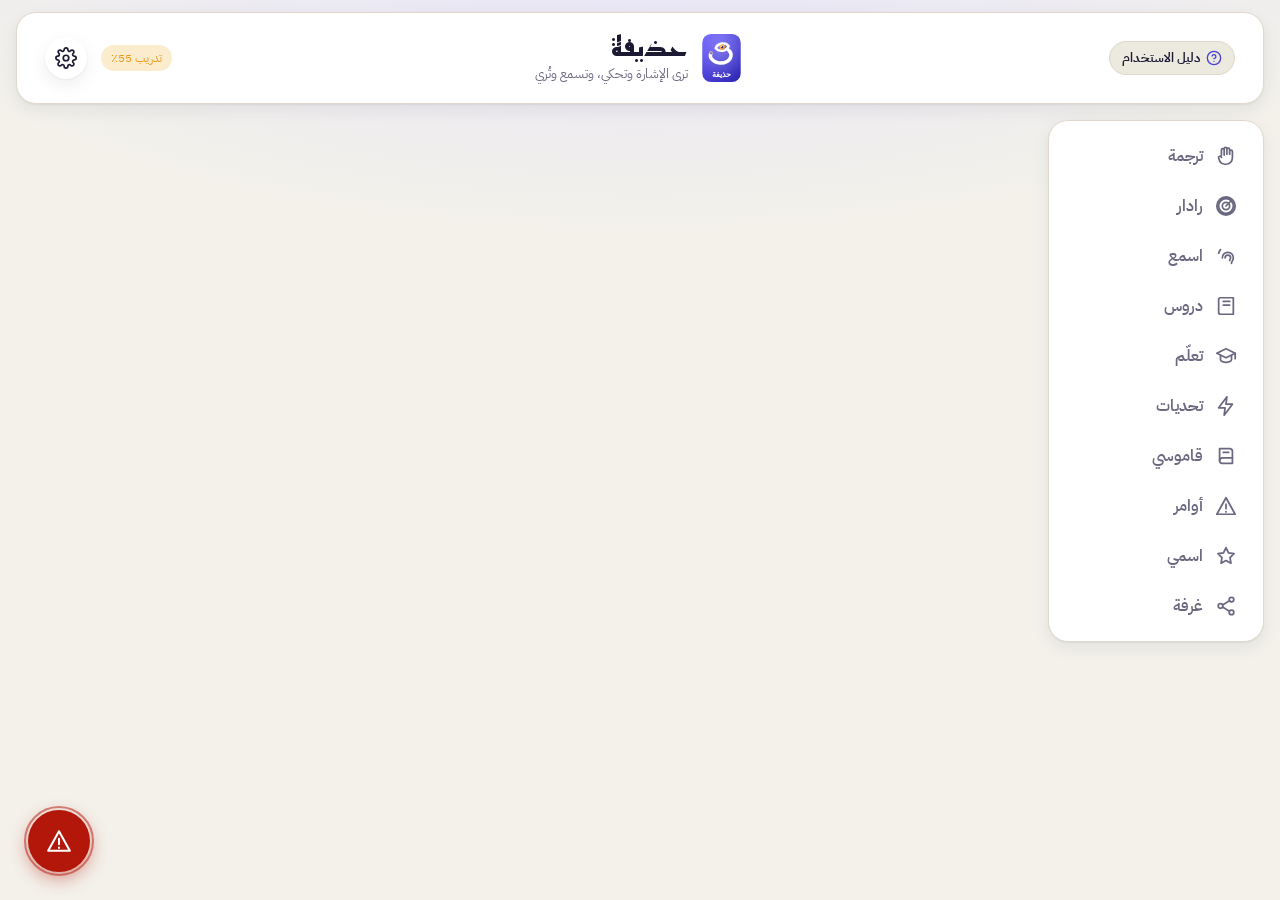
==== commit aa5f7fb3: "Remove school name from repo files (unchanged in app UI)" ====
--- a/index.html
+++ b/index.html
@@ -29,7 +29,7 @@
       <svg viewBox="0 0 24 24" fill="none" stroke="currentColor" stroke-width="2" stroke-linecap="round" stroke-linejoin="round" aria-hidden="true"><circle cx="12" cy="12" r="10"/><path d="M9.09 9a3 3 0 0 1 5.83 1c0 2-3 3-3 3"/><line x1="12" y1="17" x2="12.01" y2="17"/></svg>
       <span>دليل الاستخدام</span>
     </button>
-    <a class="apk-btn" id="apk-dl" href="download/hudhaifa.apk" download="hudhaifa.apk" hidden title="تحميل تطبيق أندرويد">
+    <a class="apk-btn" id="apk-dl" href="download/ain.apk" download="ain.apk" hidden title="تحميل تطبيق أندرويد">
       <svg viewBox="0 0 24 24" fill="none" stroke="currentColor" stroke-width="2" stroke-linecap="round" stroke-linejoin="round" aria-hidden="true"><path d="M12 4v11m0 0l-4-4m4 4l4-4M5 20h14"/></svg>
       <span>تحميل التطبيق</span>
     </a>
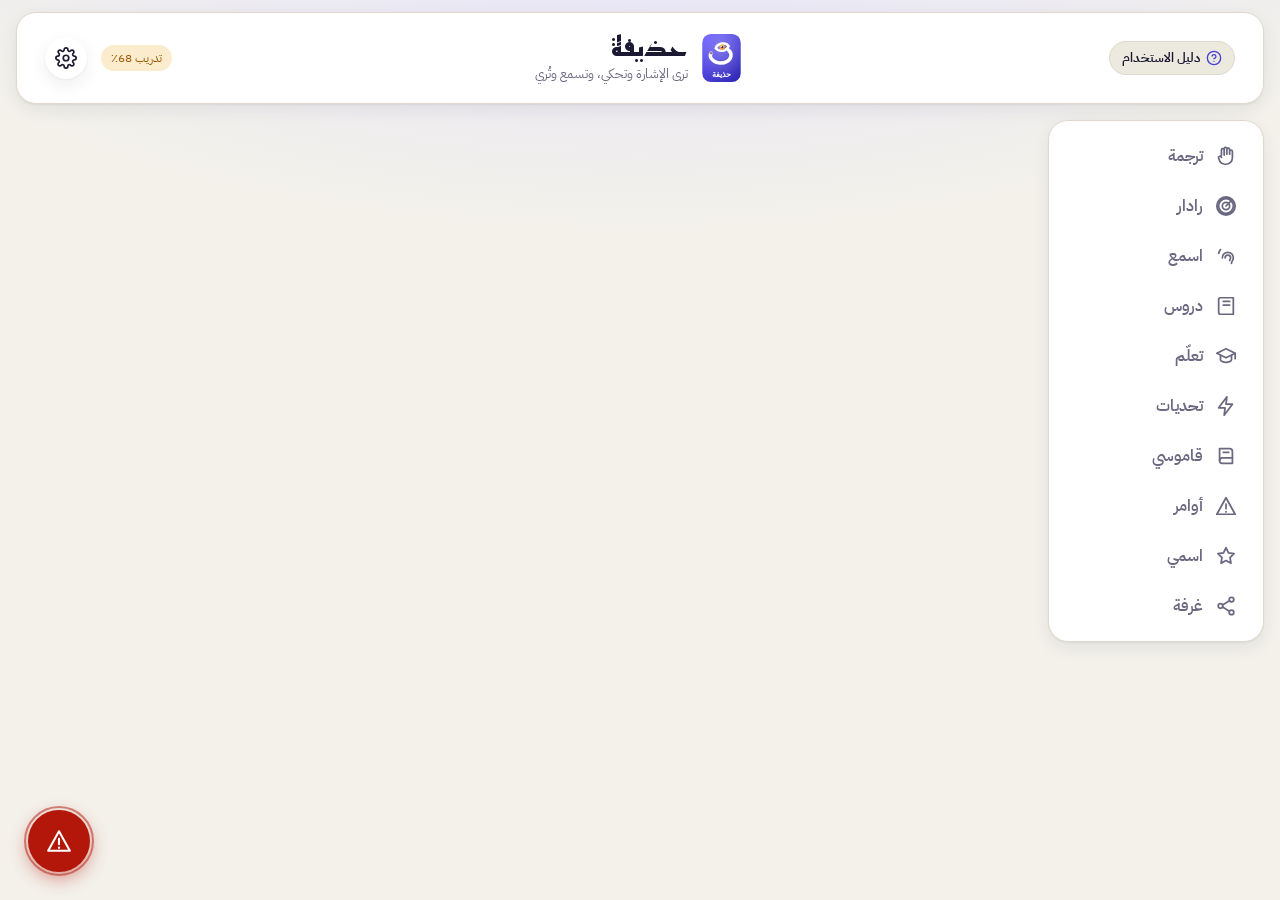
==== commit 0942a17b: "fix(a11y): zero axe violations on all 10 screens (light and dark) Audited with axe-core (WCAG 2.0/2." ====
--- a/index.html
+++ b/index.html
@@ -51,7 +51,7 @@
     <section class="view" id="view-room"></section>
   </main>
 
-  <nav class="tabs" id="tabs" role="tablist" aria-label="الأقسام"></nav>
+  <div role="navigation" aria-label="التنقل بين الأقسام" style="display:contents"><nav class="tabs" id="tabs" role="tablist" aria-label="الأقسام"></nav></div>
 </div>
 
 <!-- مسرح الكاميرا الواحد: يُنقل بين الأقسام بدل فتح الكاميرا أكثر من مرة -->
--- a/css/style.css
+++ b/css/style.css
@@ -2,7 +2,8 @@
 :root {
   --bg: #f3f1ea; --surface: #ffffff; --surface2: #ece9df; --ink: #1c1a33; --muted: #6a6880; --line: #ded9cc;
   --accent: #4640d4; --accent-ink: #ffffff; --accent-soft: #e4e2fb;
-  --amber: #e89a1d; --amber-soft: #fbeccd; --ok: #14925f; --ok-soft: #d6f1e5; --bad: #cf3f27; --bad-soft: #fadcd5;
+  /* #9a5a00: تباين 5.5 مع الأبيض (كان #e89a1d = 2.3 لا يقرؤه ضعيف النظر) */
+  --amber: #9a5a00; --amber-soft: #fbeccd; --ok: #14925f; --ok-soft: #d6f1e5; --bad: #cf3f27; --bad-soft: #fadcd5;
   --shadow: 0 1px 2px rgba(28,26,51,.06), 0 6px 18px rgba(28,26,51,.07);
   --radius: 18px; --nav-h: 64px;
   --font-title: 'Reem Kufi', 'Segoe UI', Tahoma, 'Noto Sans Arabic', 'DejaVu Sans', sans-serif;
@@ -393,7 +394,7 @@
 @media (max-width: 380px) { .apk-btn span { display: none; } .apk-btn { padding: 8px; } }
 @media (min-width: 1000px) { .top .apk-btn { margin-inline-start: auto; } .top .apk-btn:not([hidden]) ~ #status-chip { margin-inline-start: 0; } }
 
-/* ---- رادار الكفيف وشعاع حذيفة ---- */
+/* ---- رادار الكفيف وشعاع عين ---- */
 .ray-card .big-label { font-size: 1.55rem; font-weight: 800; color: var(--ink); margin-top: 4px; }
 .ray-card .big-dist { font-size: 2rem; font-weight: 900; font-family: var(--font-title); margin-top: 2px; }
 
@@ -478,7 +479,7 @@
   to { opacity: 1; transform: translateY(0); }
 }
 .tab-intro-head { display: flex; align-items: flex-start; gap: 10px; }
-.tab-intro-head h3 { font-size: 1.05rem; color: var(--ink); }
+.tab-intro-head h2, .tab-intro-head h3 { font-size: 1.05rem; color: var(--ink); }
 .tab-intro-head p { font-size: .84rem; color: var(--muted); margin-top: 3px; line-height: 1.4; }
 .tab-intro-tips {
   margin: 0; padding-inline-start: 18px;
